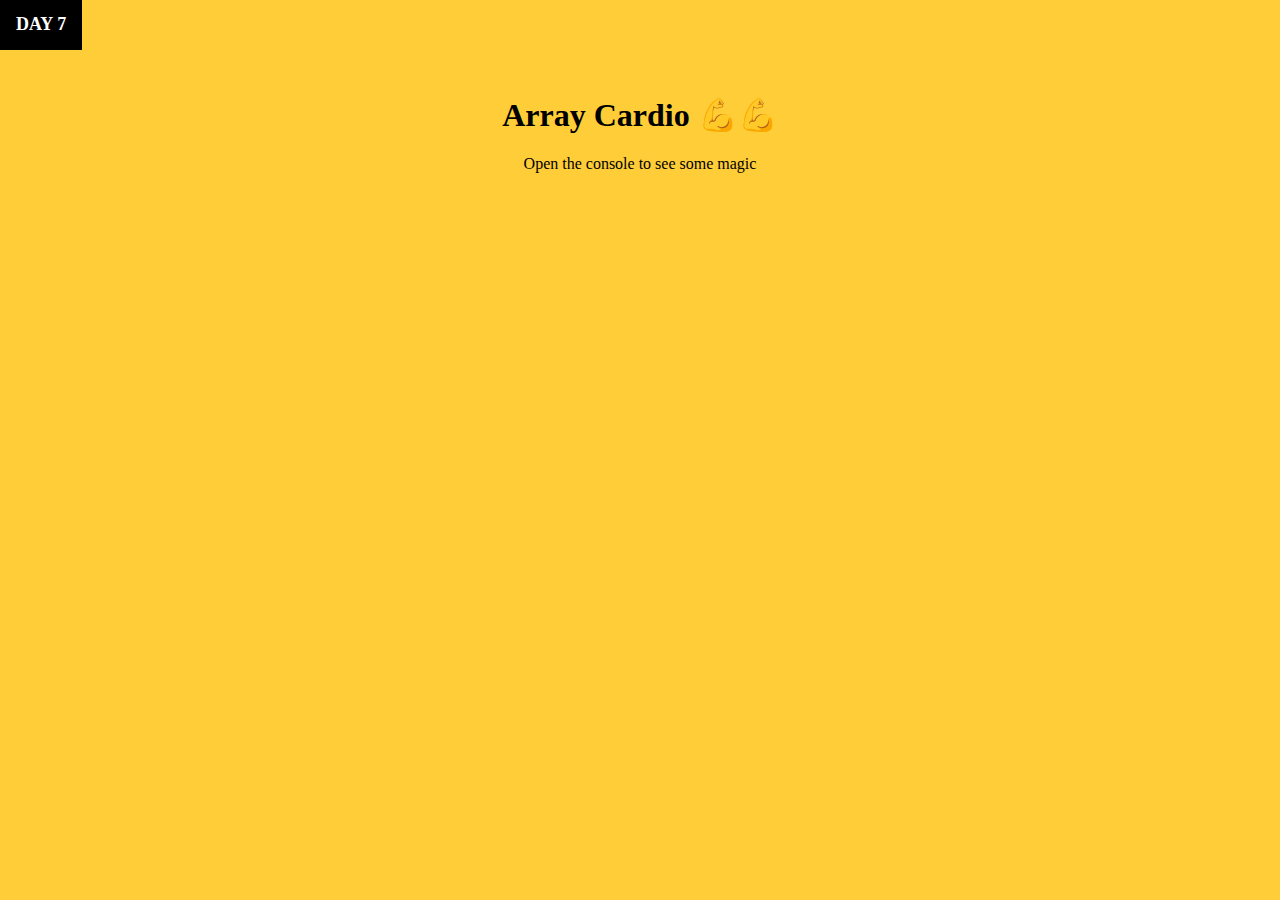
==== array-cardio-2/index.html @ ac407216 "Day 7 finished" ====
<!DOCTYPE html>
<html lang="en">
<head>
  <meta charset="UTF-8">
  <title>Array Cardio 💪💪</title>
  <style>
    body {
      background: #ffcd37;
      color: #fff;
      font-family: "Roboto";
      font-size: 16px;
      margin: 0;
    }
    h5 {
      background: black;
      font-size: 1.125rem;
      display: inline;
      line-height: 48px;
      padding: 1rem;
      text-align: center;
      text-transform: uppercase;
      width: 6rem;
    }
    h1 {
      margin-top: 3rem;
    }
    h1, p {
      color: black;
      text-align: center;
    }
  </style>
</head>
<body>
  <h5>Day 7</h5>
  <h1>Array Cardio 💪💪</h1>
  <p>Open the console to see some magic</p>
  <script>
    const pets = [
      { name: 'Oddie', year: 2015 },
      { name: 'Leo', year: 2015 },
      { name: 'Sofi', year: 2018 },
      { name: 'Nena', year: 2016 }
    ];

    const comments = [
      { text: 'Love this!', id: 523423 },
      { text: 'Super good', id: 823423 },
      { text: 'You are the best', id: 2039842 },
      { text: 'Ramen is my fav food ever', id: 123523 },
      { text: 'Nice Nice Nice!', id: 542328 }
    ];

    // --------------------------------- //

    console.table(pets);

    // Array.prototype.some checks for at least one match
    const someAdultPet = pets.some(pet => (new Date()).getFullYear() - pet.year >= 1);

    console.log({someAdultPet});

    // Array.prototype.every checks for all matches
    const allAdultPet = pets.every(pet => (new Date()).getFullYear() - pet.year >= 1);

    console.log({allAdultPet});

    // --------------------------------- //

    console.table(comments);

    // find is like filter, but instead returns just the one you are looking for
    // find the comment with the ID of 823423
    const findComment = comments.find(comment => comment.id === 823423);

    console.log(findComment);

    // Array.prototype.findIndex()
    // find the comment with this ID

    const commentIndex = comments.findIndex(comment => comment.id === 823423);

    console.log(commentIndex);

    // delete the comment with the ID of 823423
    //comments.splice(commentIndex, 1);

    const newComments = [
      ...comments.slice(0, commentIndex),
      ...comments.slice(commentIndex + 1)
    ];

    //console.table(comments);
    console.table(newComments);
  </script>
</body>
</html>
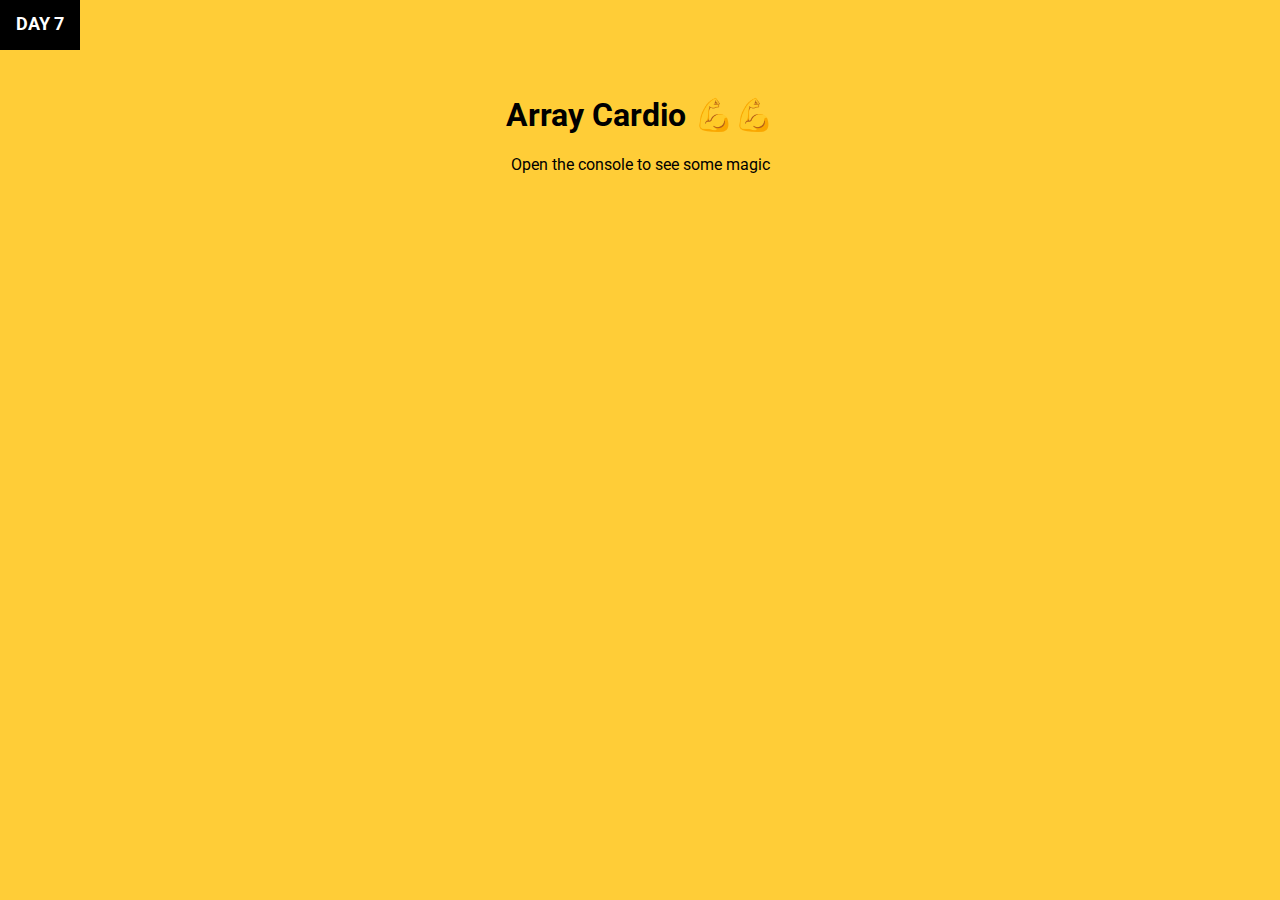
==== commit fa9310c3: "Day 8 finished" ====
--- a/array-cardio-2/index.html
+++ b/array-cardio-2/index.html
@@ -3,6 +3,7 @@
 <head>
   <meta charset="UTF-8">
   <title>Array Cardio 💪💪</title>
+  <link href="https://fonts.googleapis.com/css?family=Roboto:400,700" rel="stylesheet">
   <style>
     body {
       background: #ffcd37;
